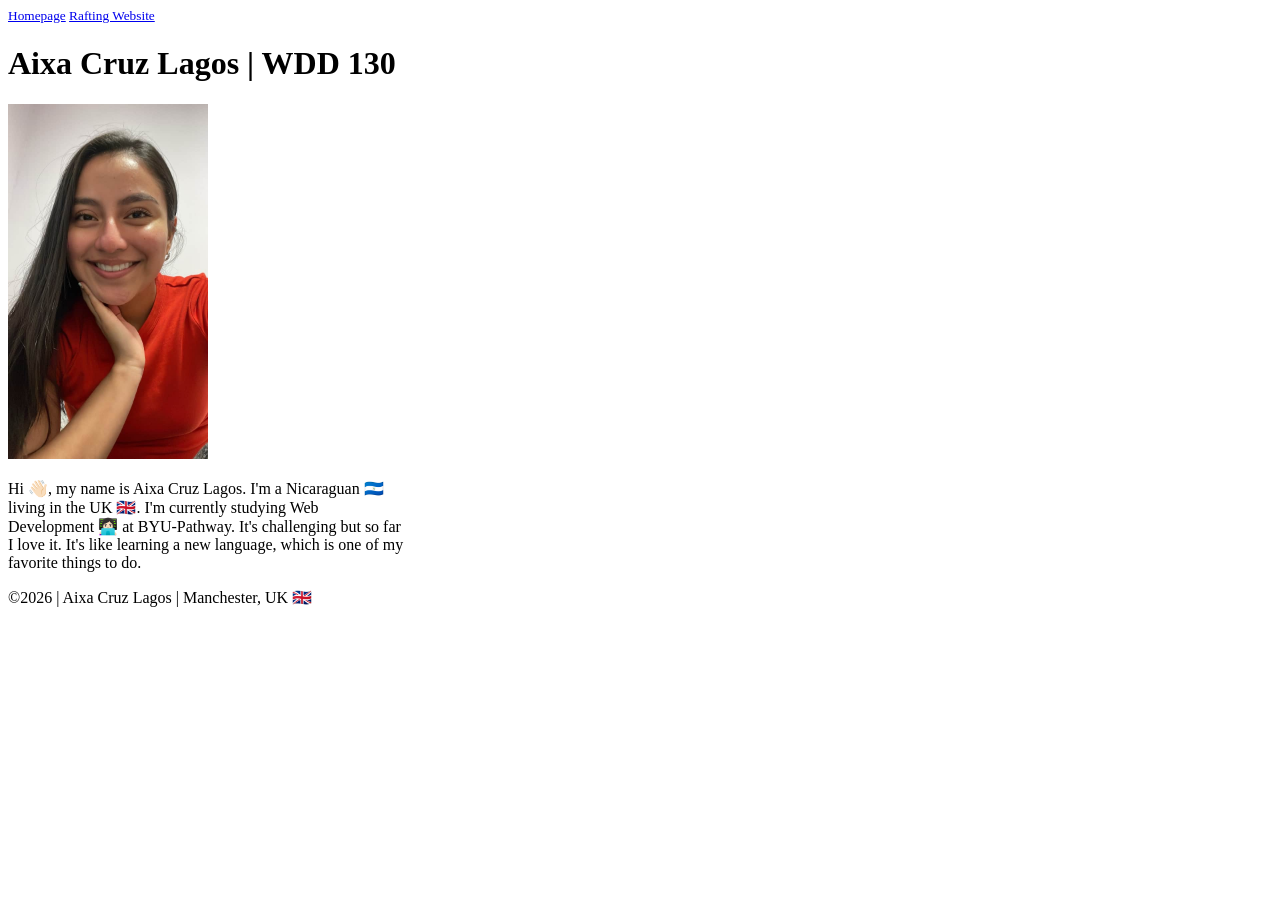
==== index.html @ 6505fa0f "changes" ====
<!DOCTYPE html>
<html lang="en-US">

<head>
    <meta charset="UTF-8">
    <meta name="viewport" content="width=device-width, initial-scale=1.0">
    <title>Aixa Cruz Lagos | WDD 130</title>
    <style>
        main {
            max-width: 400px;
        }
    </style>

    <header>
        <sub>
            <nav>
                <a href="#">Homepage</a>
                <a href="wwr/">Rafting Website</a>
            </nav>
        </sub>
    </header>
</head>

<body>

    <main>
        <h1>Aixa Cruz Lagos | WDD 130</h1>
        <img src="images/profile.jpg" alt="profile picture" width="200">
        <p>Hi 👋🏻, my name is Aixa Cruz Lagos. I'm a Nicaraguan 🇳🇮 living in the UK 🇬🇧. I'm
            currently studying Web Development 👩🏻‍💻 at BYU-Pathway. It's challenging but so far I
            love it. It's like learning a new language, which is one of my favorite things to do.
        </p>
    </main>
    <footer>
        <p>©2026 | Aixa Cruz Lagos | Manchester, UK 🇬🇧</p>
    </footer>
</body>

</html>
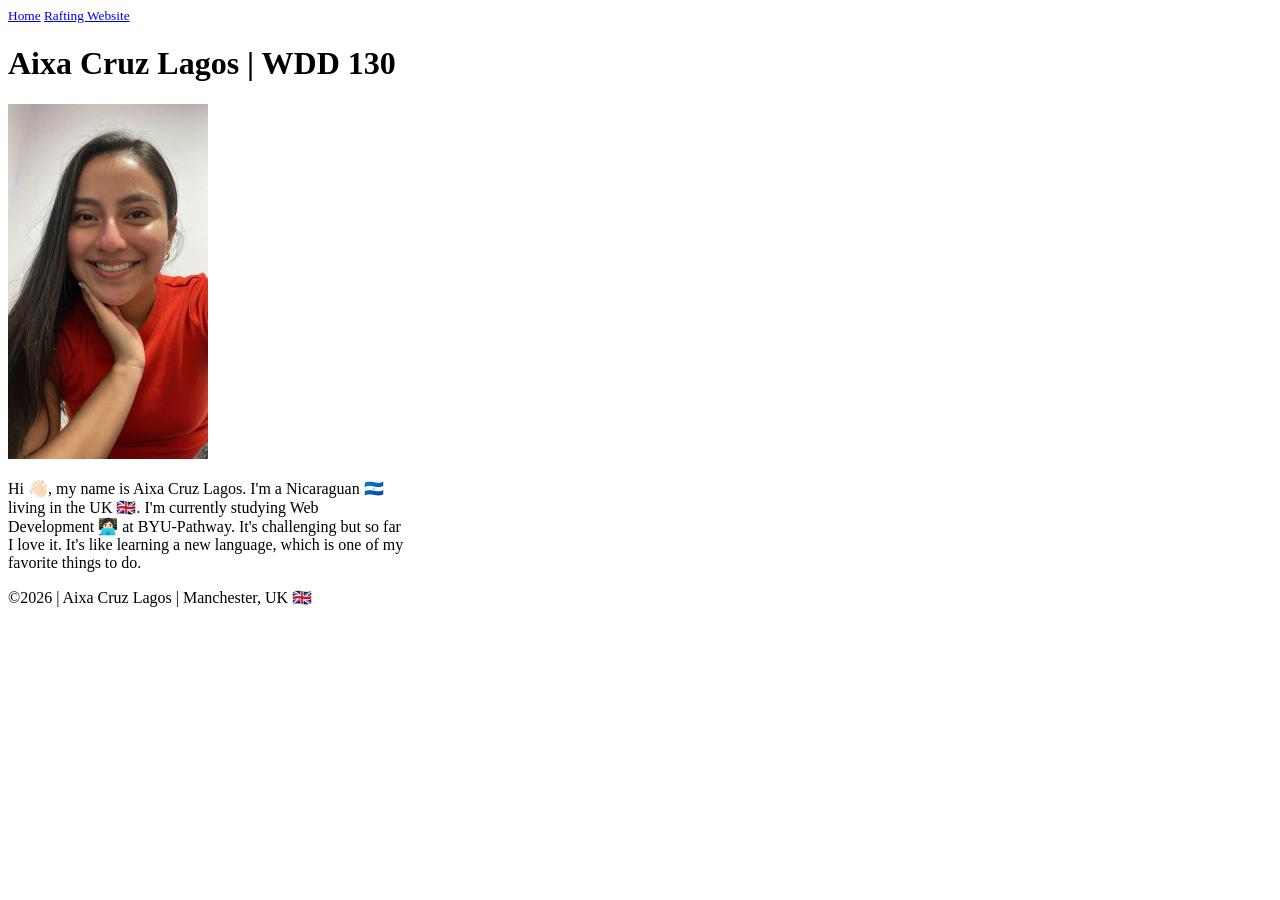
==== commit 6bd71aa3: "changes" ====
--- a/index.html
+++ b/index.html
@@ -14,7 +14,7 @@
     <header>
         <sub>
             <nav>
-                <a href="#">Homepage</a>
+                <a href="#">Home</a>
                 <a href="wwr/">Rafting Website</a>
             </nav>
         </sub>
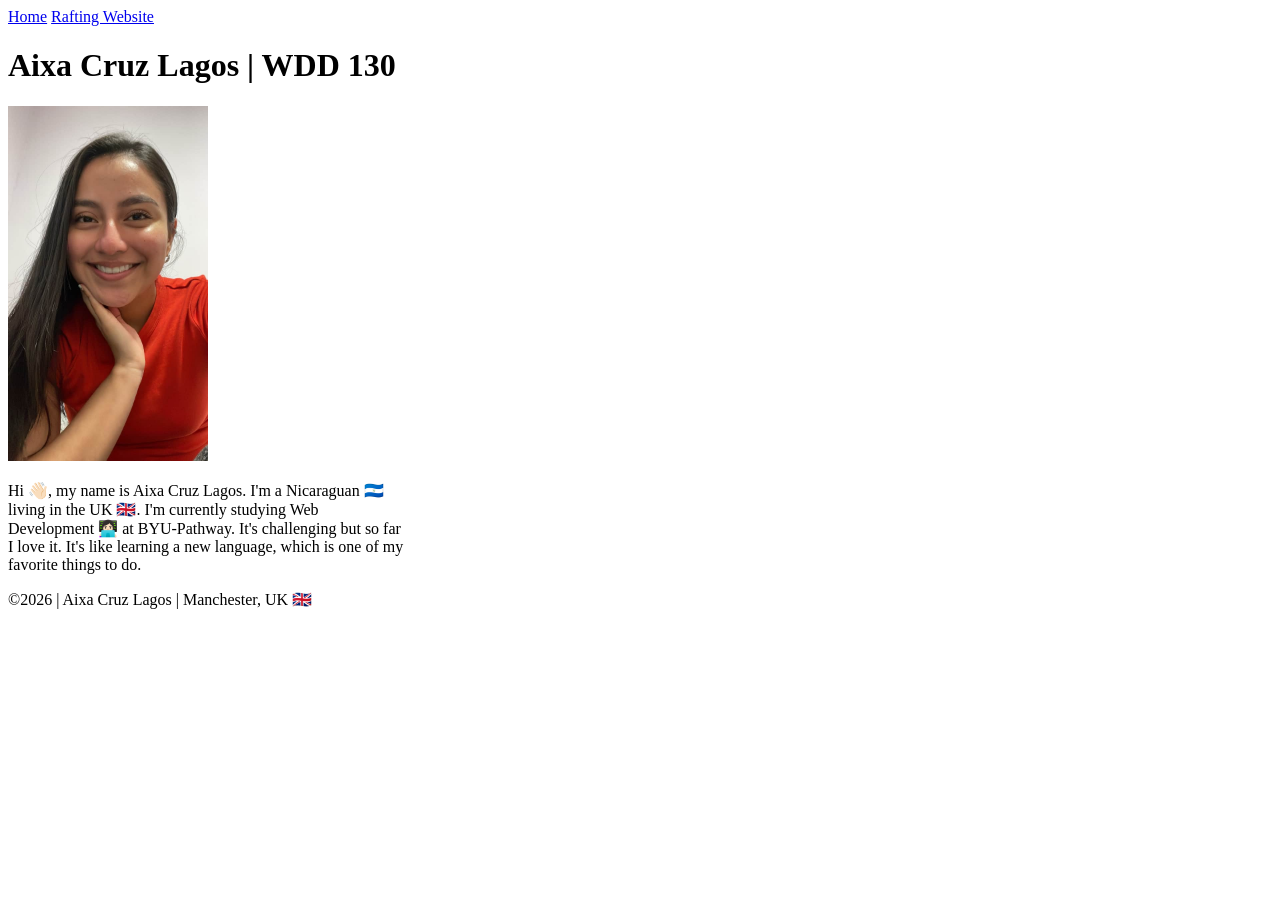
==== commit 108fc2f7: "changes" ====
--- a/index.html
+++ b/index.html
@@ -10,18 +10,16 @@
             max-width: 400px;
         }
     </style>
-
-    <header>
-        <sub>
-            <nav>
-                <a href="#">Home</a>
-                <a href="wwr/">Rafting Website</a>
-            </nav>
-        </sub>
-    </header>
 </head>
 
 <body>
+    <header>
+        <nav>
+            <a href="#">Home</a>
+            <a href="wwr/">Rafting Website</a>
+        </nav>
+
+    </header>
 
     <main>
         <h1>Aixa Cruz Lagos | WDD 130</h1>
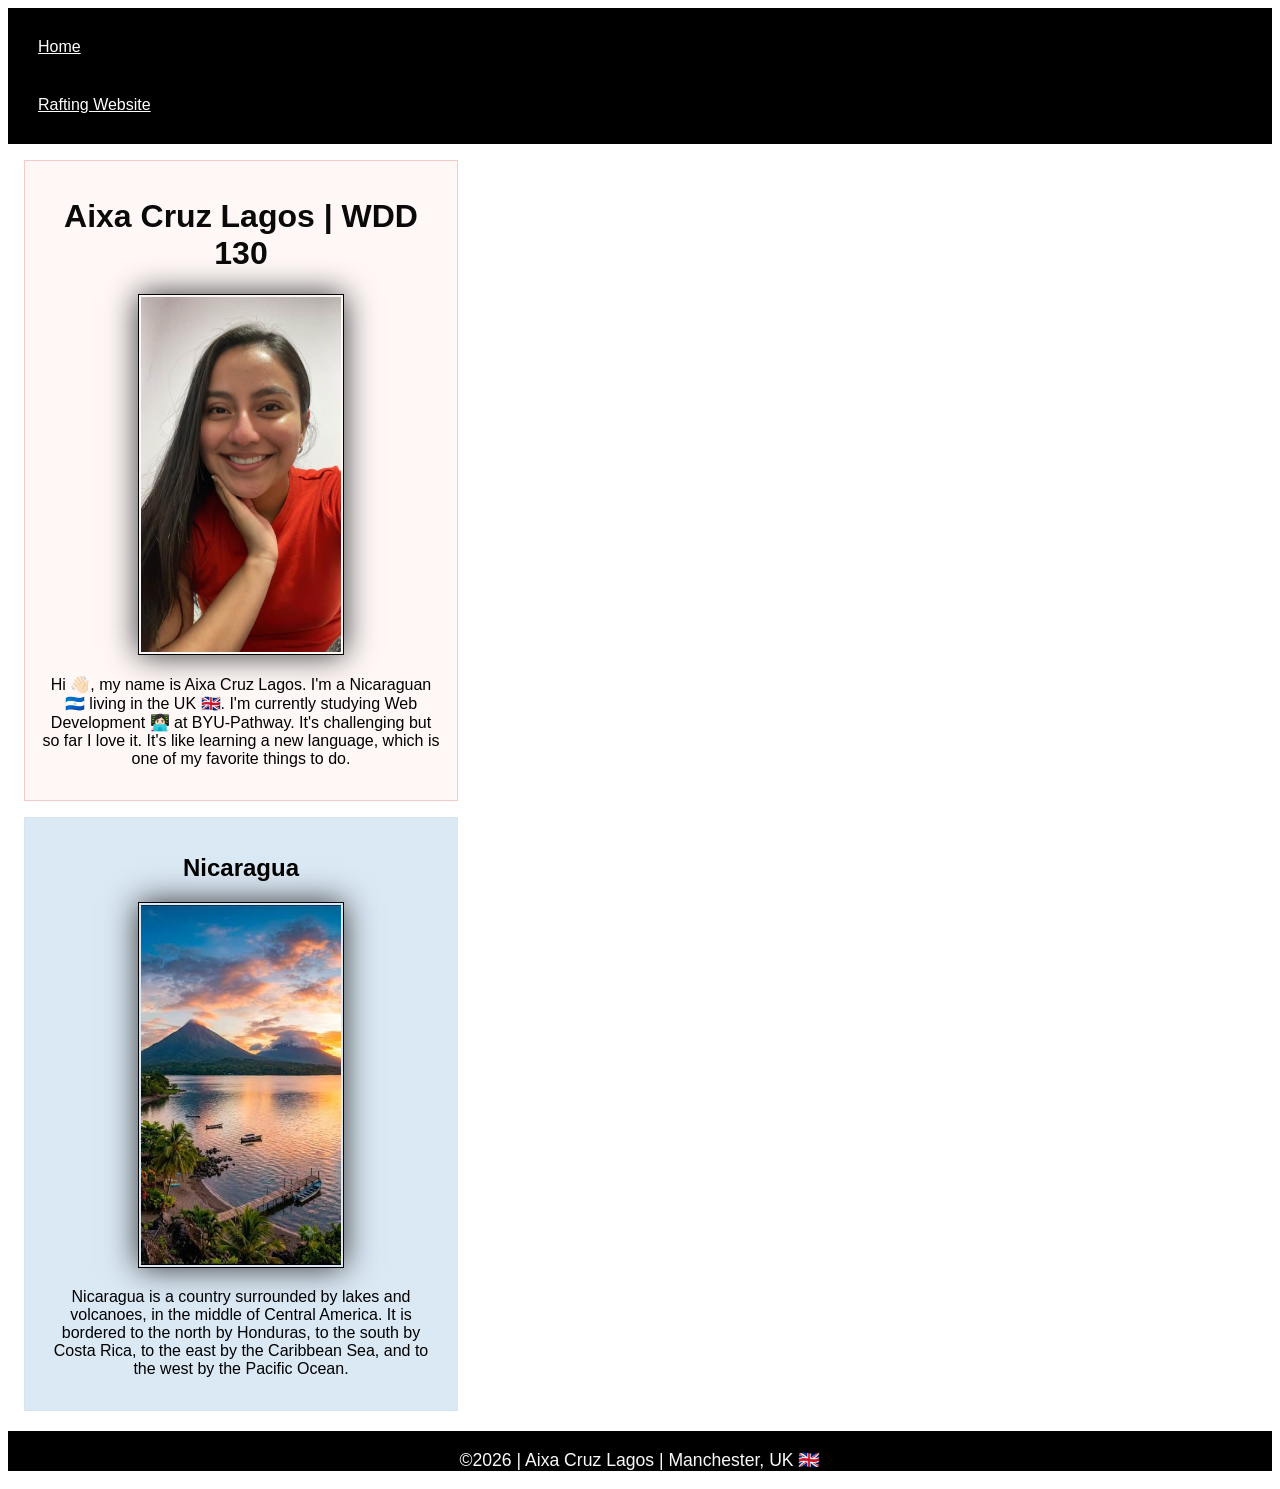
==== commit e5c3e6ea: "W02 Assignment: Home Page Enhancement" ====
--- a/index.html
+++ b/index.html
@@ -5,8 +5,14 @@
     <meta charset="UTF-8">
     <meta name="viewport" content="width=device-width, initial-scale=1.0">
     <title>Aixa Cruz Lagos | WDD 130</title>
+    <meta name="description"
+      content="This page is created by Aixa Cruz, for study purposes, to complete the WDD130 project">
+    <meta name="author" content="Aixa Cruz">
+
+    <link rel="stylesheet" href="styles/styles.css">
     <style>
-        main {
+        main,
+        aside {
             max-width: 400px;
         }
     </style>
@@ -18,7 +24,6 @@
             <a href="#">Home</a>
             <a href="wwr/">Rafting Website</a>
         </nav>
-
     </header>
 
     <main>
@@ -29,6 +34,14 @@
             love it. It's like learning a new language, which is one of my favorite things to do.
         </p>
     </main>
+    <aside>
+        <h2>Nicaragua</h2>
+        <img src="images/nicaragua.jpeg" alt="Nicaragua countryside">
+        <p>Nicaragua is a country surrounded by lakes and volcanoes, in the middle of Central
+            America. It is bordered to the north by Honduras, to the south by Costa Rica, to the
+            east by the Caribbean
+            Sea, and to the west by the Pacific Ocean.</p>
+    </aside>
     <footer>
         <p>©2026 | Aixa Cruz Lagos | Manchester, UK 🇬🇧</p>
     </footer>
--- a/styles/styles.css
+++ b/styles/styles.css
@@ -0,0 +1,75 @@
+body {
+    font-family: Verdana, Geneva, Tahoma, sans-serif;
+}
+
+main {
+    max-width: 1000px;
+    margin: 1rem;
+    border: 1px solid rgba(198, 12, 12, 0.2);
+    padding: 1rem;
+    background-color: #fff8f7;
+    color: #000000;
+    text-align: center;
+}
+
+main img {
+    width: 200px;
+    height: auto;
+    box-shadow: 0 0 30px #333;
+}
+
+aside {
+    max-width: 1000px;
+    margin: 1rem;
+    border: 1px solid rgba(3, 70, 152, 0.025);
+    padding: 1rem;
+    background-color: #b1cfe974;
+    color: #000000;
+    text-align: center;
+
+}
+
+aside img {
+    width: 200px;
+    height: auto;
+    box-shadow: 0 0 30px #333;
+}
+
+nav a {
+    color: rgb(255, 255, 255);
+    display: block;
+    padding: 20px;
+}
+
+nav {
+    background-color: #000000;
+    padding: 10px;
+}
+
+h1 {
+    color: rgb(10, 10, 10);
+    text-align: center;
+}
+
+img {
+    width: 150px;
+    height: auto;
+    border: 1px solid black;
+    padding: 2px;
+    box-shadow: 0 0 30px rgb(14, 12, 12);
+}
+
+p {
+    padding: 0;
+    text-align: center;
+}
+
+footer {
+    margin-top: 20px;
+    border-top: 1px solid #000000;
+    text-align: center;
+    font-size: 1.1rem;
+    background-color: #000;
+    color: rgb(250, 250, 250);
+
+}
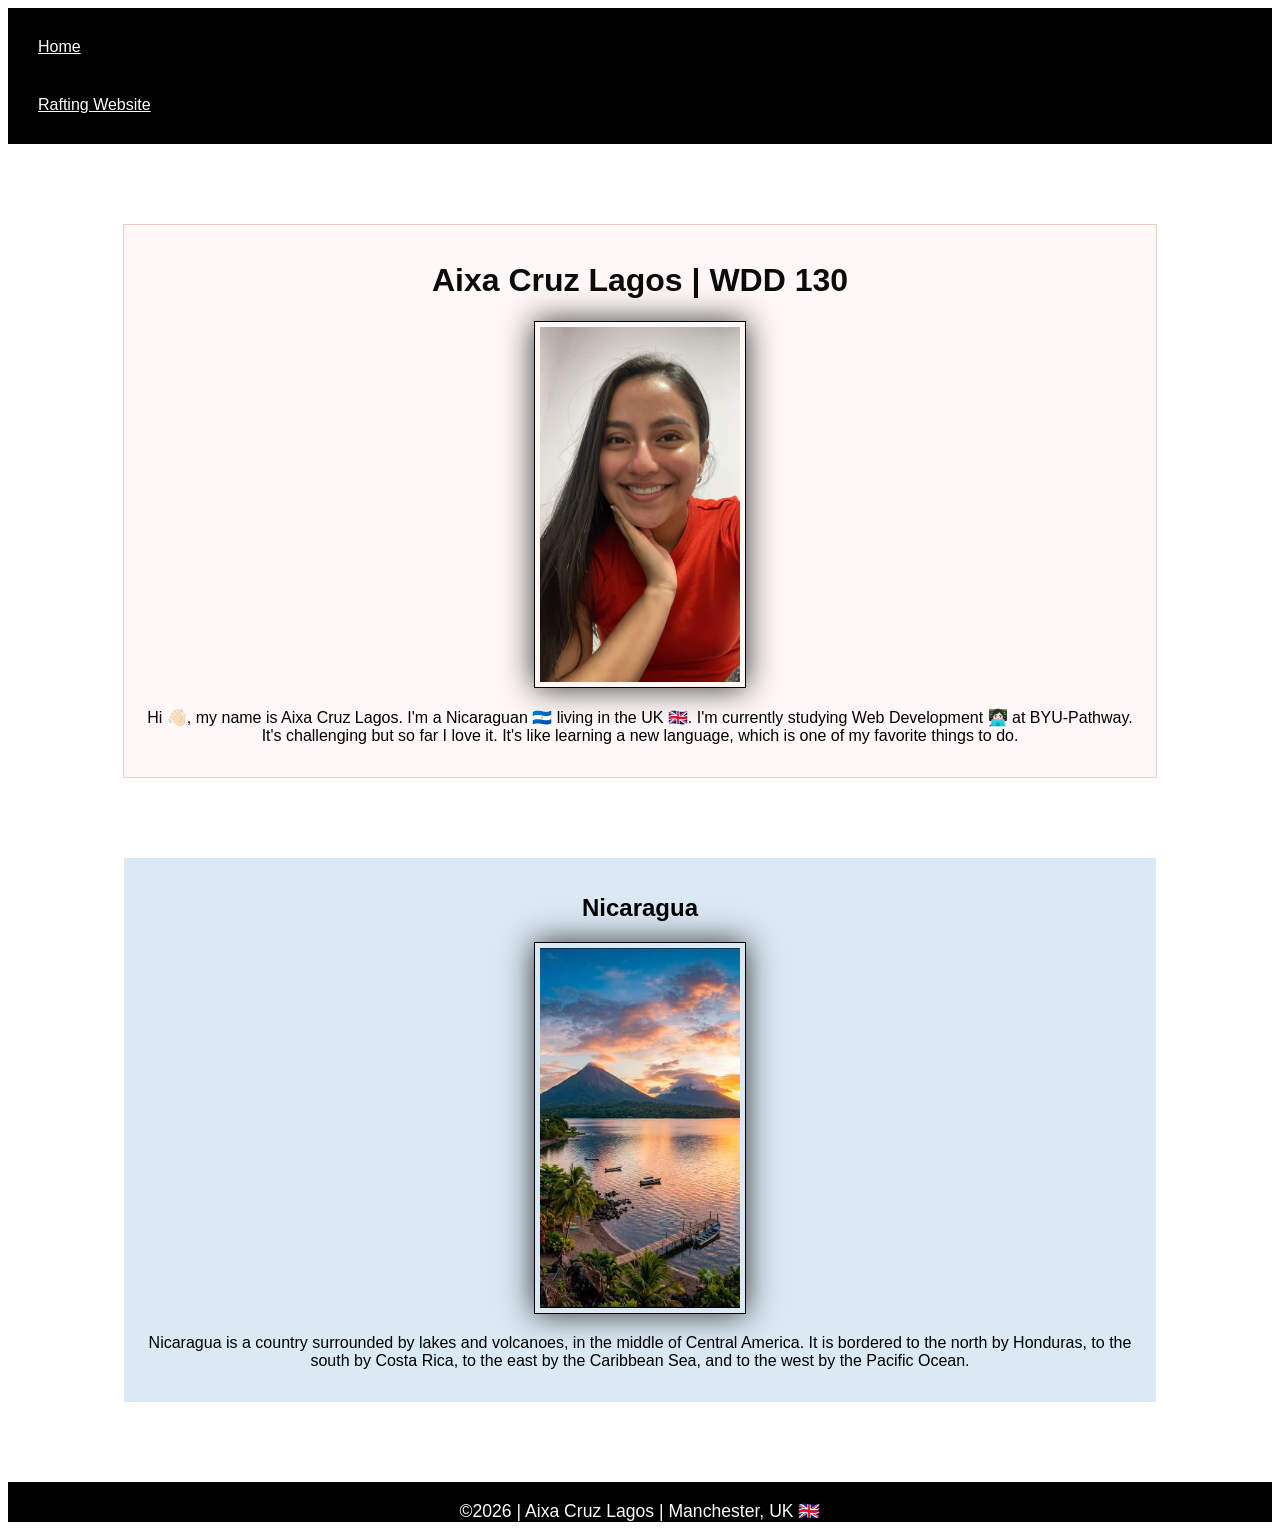
==== commit 77089ec4: "changes" ====
--- a/index.html
+++ b/index.html
@@ -10,12 +10,6 @@
     <meta name="author" content="Aixa Cruz">
 
     <link rel="stylesheet" href="styles/styles.css">
-    <style>
-        main,
-        aside {
-            max-width: 400px;
-        }
-    </style>
 </head>
 
 <body>
--- a/styles/styles.css
+++ b/styles/styles.css
@@ -4,7 +4,7 @@
 
 main {
     max-width: 1000px;
-    margin: 1rem;
+    margin: 5rem auto;
     border: 1px solid rgba(198, 12, 12, 0.2);
     padding: 1rem;
     background-color: #fff8f7;
@@ -16,12 +16,14 @@
     width: 200px;
     height: auto;
     box-shadow: 0 0 30px #333;
+    border: 1px solid black;
+    padding: 5px;
 }
 
 aside {
     max-width: 1000px;
-    margin: 1rem;
-    border: 1px solid rgba(3, 70, 152, 0.025);
+    margin: 5rem auto;
+    border: 1px #0954c4;
     padding: 1rem;
     background-color: #b1cfe974;
     color: #000000;
@@ -33,6 +35,7 @@
     width: 200px;
     height: auto;
     box-shadow: 0 0 30px #333;
+    padding: 5px;
 }
 
 nav a {
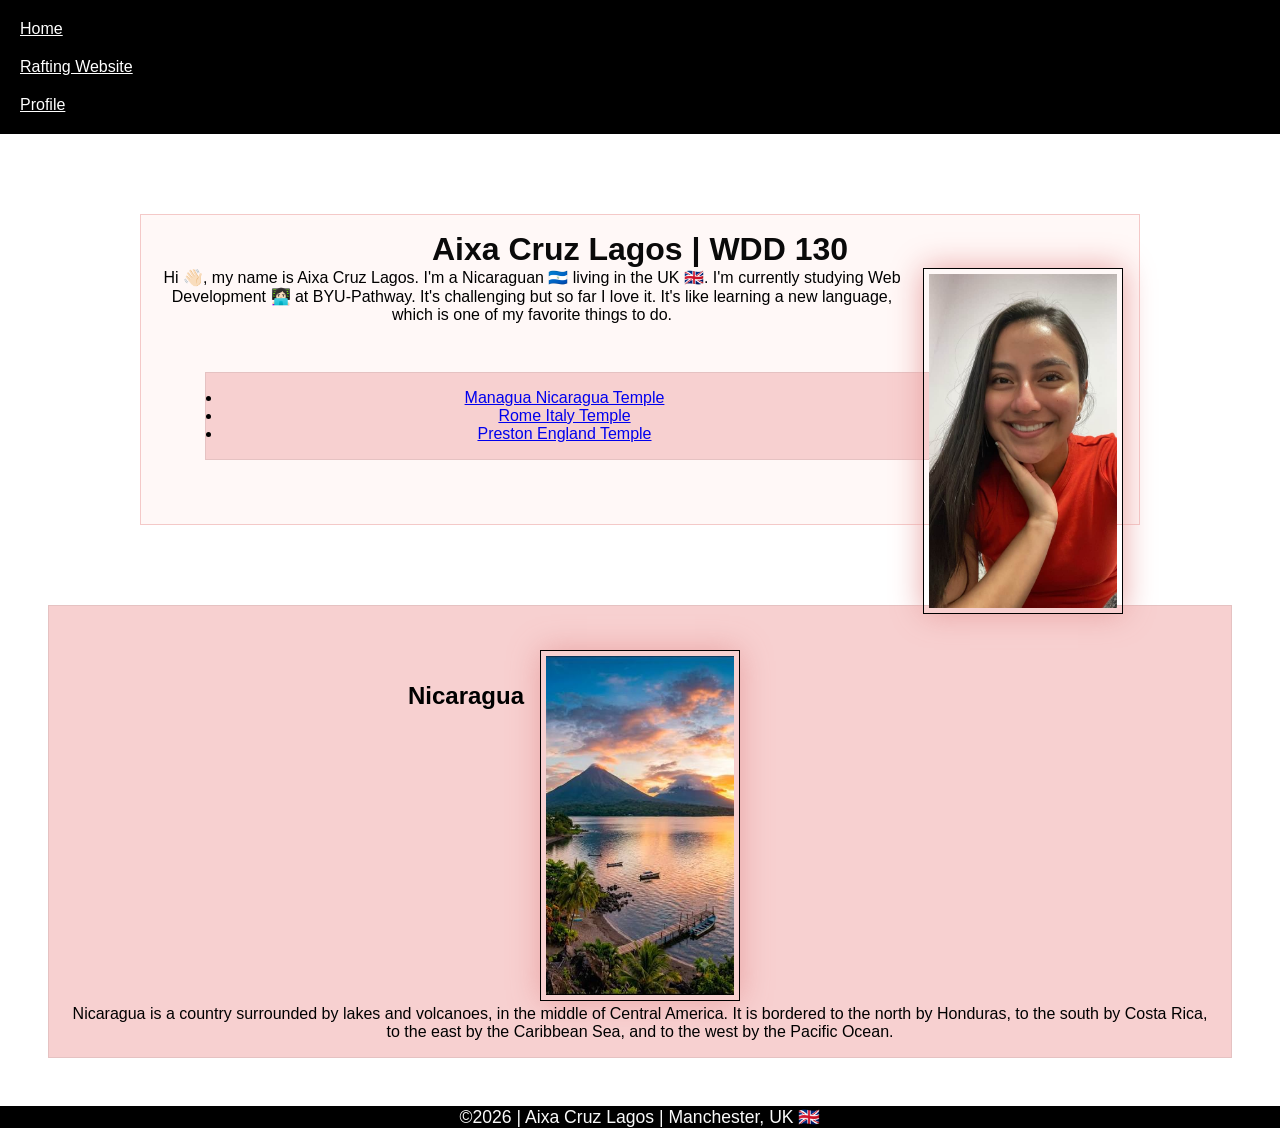
==== commit 90203bc9: "W03 Code-along Activity: Home Page Enhancement" ====
--- a/index.html
+++ b/index.html
@@ -1,3 +1,4 @@
+<!-- 16 July 2026 -->
 <!DOCTYPE html>
 <html lang="en-US">
 
@@ -8,7 +9,6 @@
     <meta name="description"
       content="This page is created by Aixa Cruz, for study purposes, to complete the WDD130 project">
     <meta name="author" content="Aixa Cruz">
-
     <link rel="stylesheet" href="styles/styles.css">
 </head>
 
@@ -17,6 +17,7 @@
         <nav>
             <a href="#">Home</a>
             <a href="wwr/">Rafting Website</a>
+            <a href="www.linkedin.com/in/aixa-cruz">Profile</a>
         </nav>
     </header>
 
@@ -24,11 +25,22 @@
         <h1>Aixa Cruz Lagos | WDD 130</h1>
         <img src="images/profile.jpg" alt="profile picture" width="200">
         <p>Hi 👋🏻, my name is Aixa Cruz Lagos. I'm a Nicaraguan 🇳🇮 living in the UK 🇬🇧. I'm
-            currently studying Web Development 👩🏻‍💻 at BYU-Pathway. It's challenging but so far I
-            love it. It's like learning a new language, which is one of my favorite things to do.
+            currently studying Web Development 👩🏻‍💻 at BYU-Pathway. It's challenging but so
+            far I
+            love it. It's like learning a new language, which is one of my favorite things to
+            do.
         </p>
+        <ul class="box indent">
+            <li><a href="https://churchofjesuschristtemples.org/managua-nicaragua-temple/"
+                  target="_blank">Managua Nicaragua Temple</a></li>
+            <li><a href="https://churchofjesuschristtemples.org/rome-italy-temple/"
+                  target="_blank">Rome Italy Temple</a>
+            </li>
+            <li><a href="https://churchofjesuschristtemples.org/preston-england-temple/"
+                  target="_blank">Preston England Temple</a></li>
+        </ul>
     </main>
-    <aside>
+    <aside class="box">
         <h2>Nicaragua</h2>
         <img src="images/nicaragua.jpeg" alt="Nicaragua countryside">
         <p>Nicaragua is a country surrounded by lakes and volcanoes, in the middle of Central
--- a/styles/styles.css
+++ b/styles/styles.css
@@ -1,3 +1,18 @@
+* {
+    margin: 0;
+    padding: 0;
+    box-sizing: border-box;
+}
+
+:root {
+    --main-color: #000000;
+    --shadow-color: #333;
+    --img-width: 200px;
+    --main-margin: 5rem;
+    --main-padding: 1rem;
+    --border-solid: 1px solid black;
+}
+
 body {
     font-family: Verdana, Geneva, Tahoma, sans-serif;
 }
@@ -15,13 +30,21 @@
 main img {
     width: 200px;
     height: auto;
-    box-shadow: 0 0 30px #333;
+    box-shadow: 0 0 30px #e9a3a3;
+    ;
     border: 1px solid black;
     padding: 5px;
+    float: right;
+    margin: 0 0 1rem 1rem;
+}
+
+p {
+    margin 1rem;
+    text-align: center;
 }
 
 aside {
-    max-width: 1000px;
+    width: 44m;
     margin: 5rem auto;
     border: 1px #0954c4;
     padding: 1rem;
@@ -34,19 +57,26 @@
 aside img {
     width: 200px;
     height: auto;
-    box-shadow: 0 0 30px #333;
+    box-shadow: 0 0 30px #e9a3a3;
     padding: 5px;
+    positio: absolute;
 }
 
-nav a {
-    color: rgb(255, 255, 255);
-    display: block;
-    padding: 20px;
+aside h2 {
+    position: relative;
+    top: 60px;
+    right: 20px;
 }
 
 nav {
     background-color: #000000;
     padding: 10px;
+}
+
+nav a {
+    color: rgb(255, 255, 255);
+    padding: 10px;
+    display: block;
 }
 
 h1 {
@@ -62,11 +92,6 @@
     box-shadow: 0 0 30px rgb(14, 12, 12);
 }
 
-p {
-    padding: 0;
-    text-align: center;
-}
-
 footer {
     margin-top: 20px;
     border-top: 1px solid #000000;
@@ -74,5 +99,13 @@
     font-size: 1.1rem;
     background-color: #000;
     color: rgb(250, 250, 250);
+}
 
+/* Class Selectors */
+.box {
+    margin: 3rem;
+    border: 1px solid rgba(72, 72, 72, 0.1);
+    padding: 1rem;
+    background-color: #f7d0d0;
+    color: #000000;
 }
